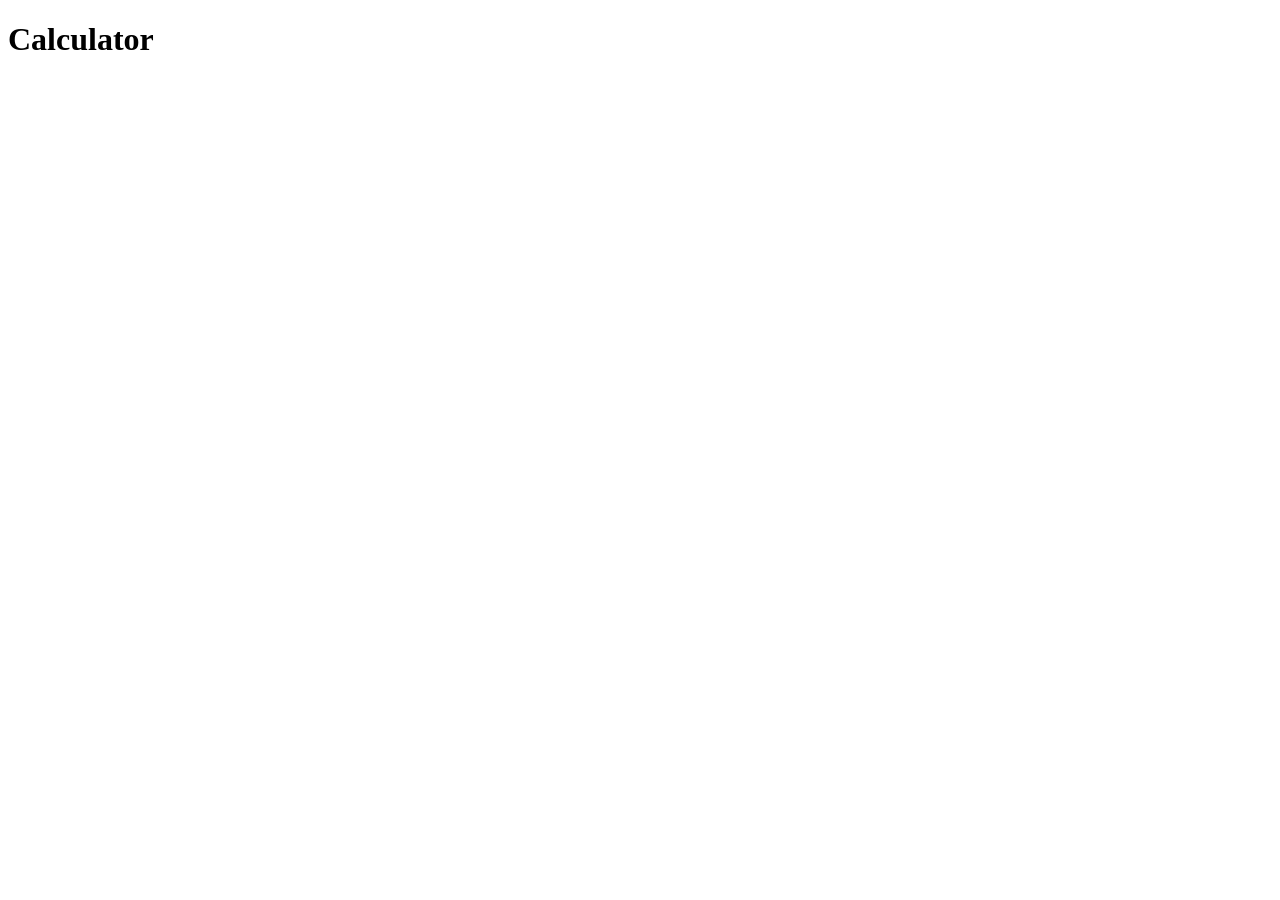
==== index.html @ 005b5aa7 "test" ====
<!DOCTYPE html>
<html lang="en">
<head>
  <meta charset="UTF-8">
  <title>Calculator</title>
  <link rel="stylesheet" href="style.css">
</head>
<body>
  <h1>Calculator</h1>
  <div id="output"></div>
  <div id="clear" class="box"></div>

  <script src="main.js"></script>
</body>
</html>
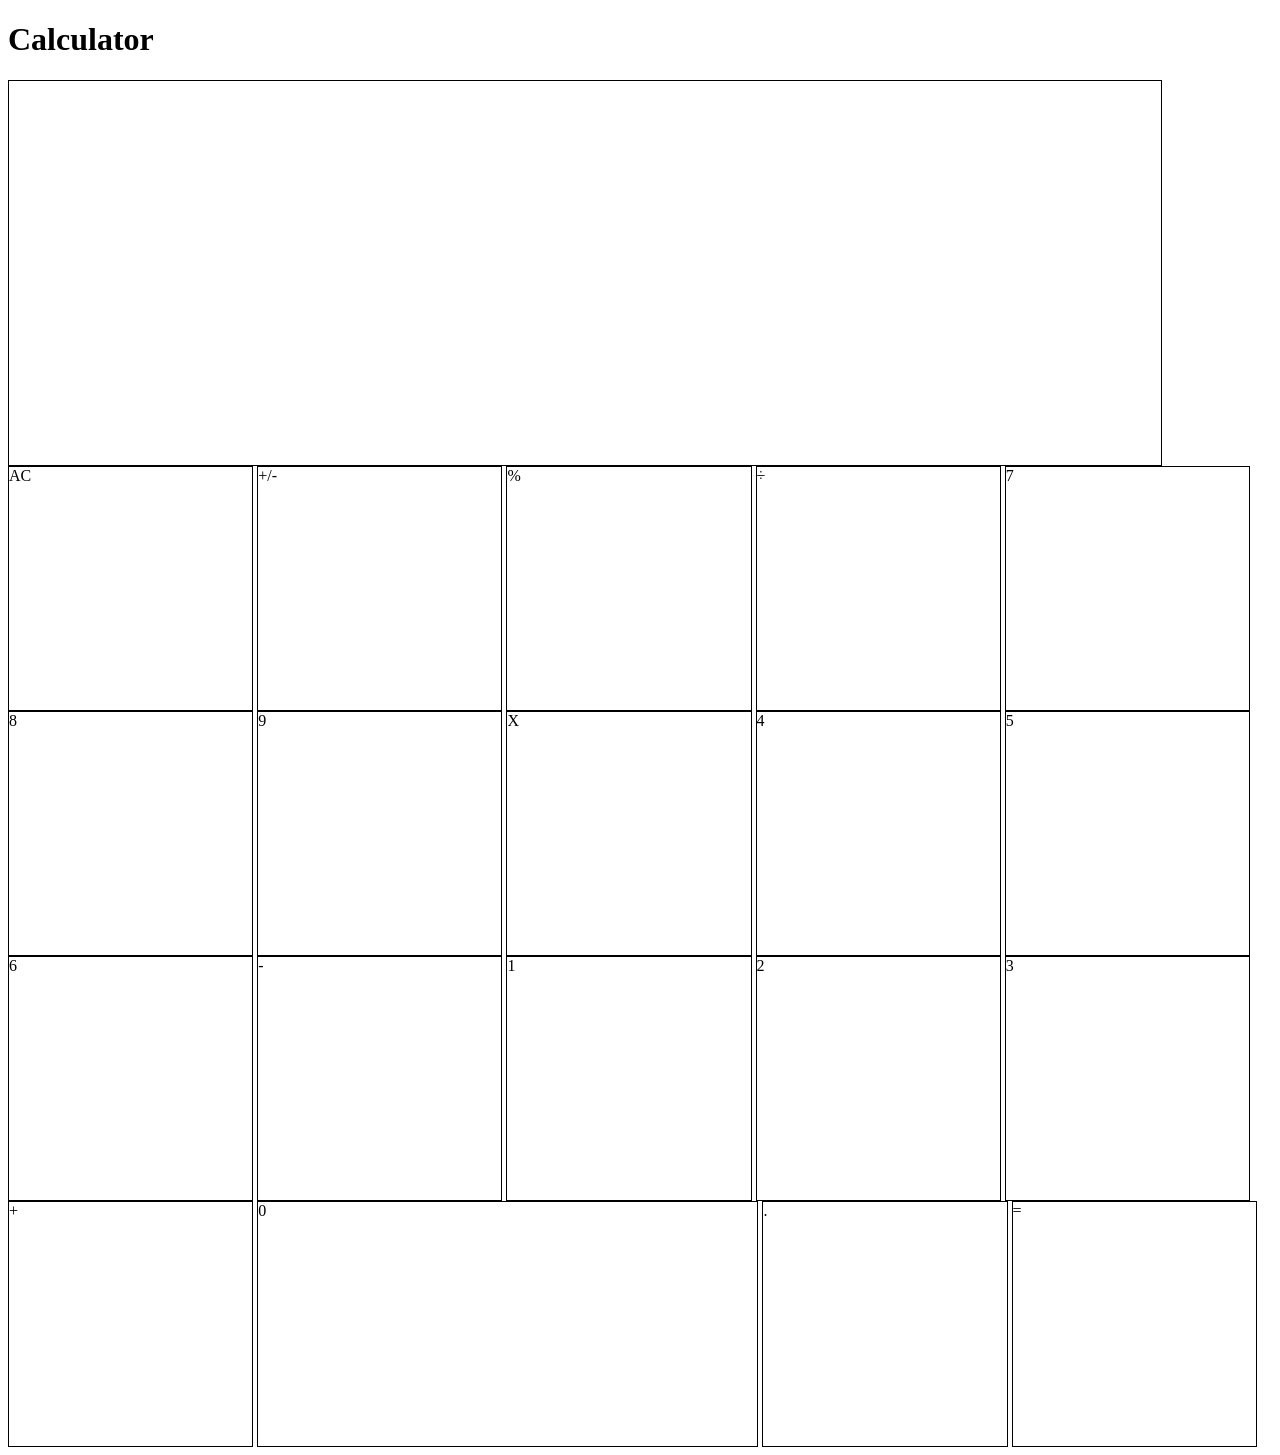
==== commit 6971467b: "update master branch" ====
--- a/index.html
+++ b/index.html
@@ -8,7 +8,25 @@
 <body>
   <h1>Calculator</h1>
   <div id="output"></div>
-  <div id="clear" class="box"></div>
+  <div id="clear" class="box">AC</div>
+  <div id="plusMinus" class="box">+/-</div>
+  <div id="percent" class="box">%</div>
+  <div id="divide" class="box"><font face="Symbol">&#247;</font></div>
+  <div id="seven" class="box">7</div>
+  <div id="eight" class="box">8</div>
+  <div id="nine" class="box">9</div>
+  <div id="multiply" class="box">X</div>
+  <div id="four" class="box">4</div>
+  <div id="five" class="box">5</div>
+  <div id="six" class="box">6</div>
+  <div id="minus" class="box">-</div>
+  <div id="one" class="box">1</div>
+  <div id="two" class="box">2</div>
+  <div id="three" class="box">3</div>
+  <div id="plus" class="box">+</div>
+  <div id="zero" class="bigBox">0</div>
+  <div id="decimal" class="box">.</div>
+  <div id="equals" class="box">=</div>
 
   <script src="main.js"></script>
 </body>
--- a/style.css
+++ b/style.css
@@ -0,0 +1,19 @@
+#output {
+  border: 1px solid black;
+  height: 30vw;
+  width: 90vw;
+}
+
+.box {
+  border: 1px solid black;
+  height: 19vw;
+  width: 19vw;
+  display: inline-block;
+}
+
+.bigBox {
+  border: 1px solid black;
+  height: 19vw;
+  width: 39vw;
+  display: inline-block;
+}
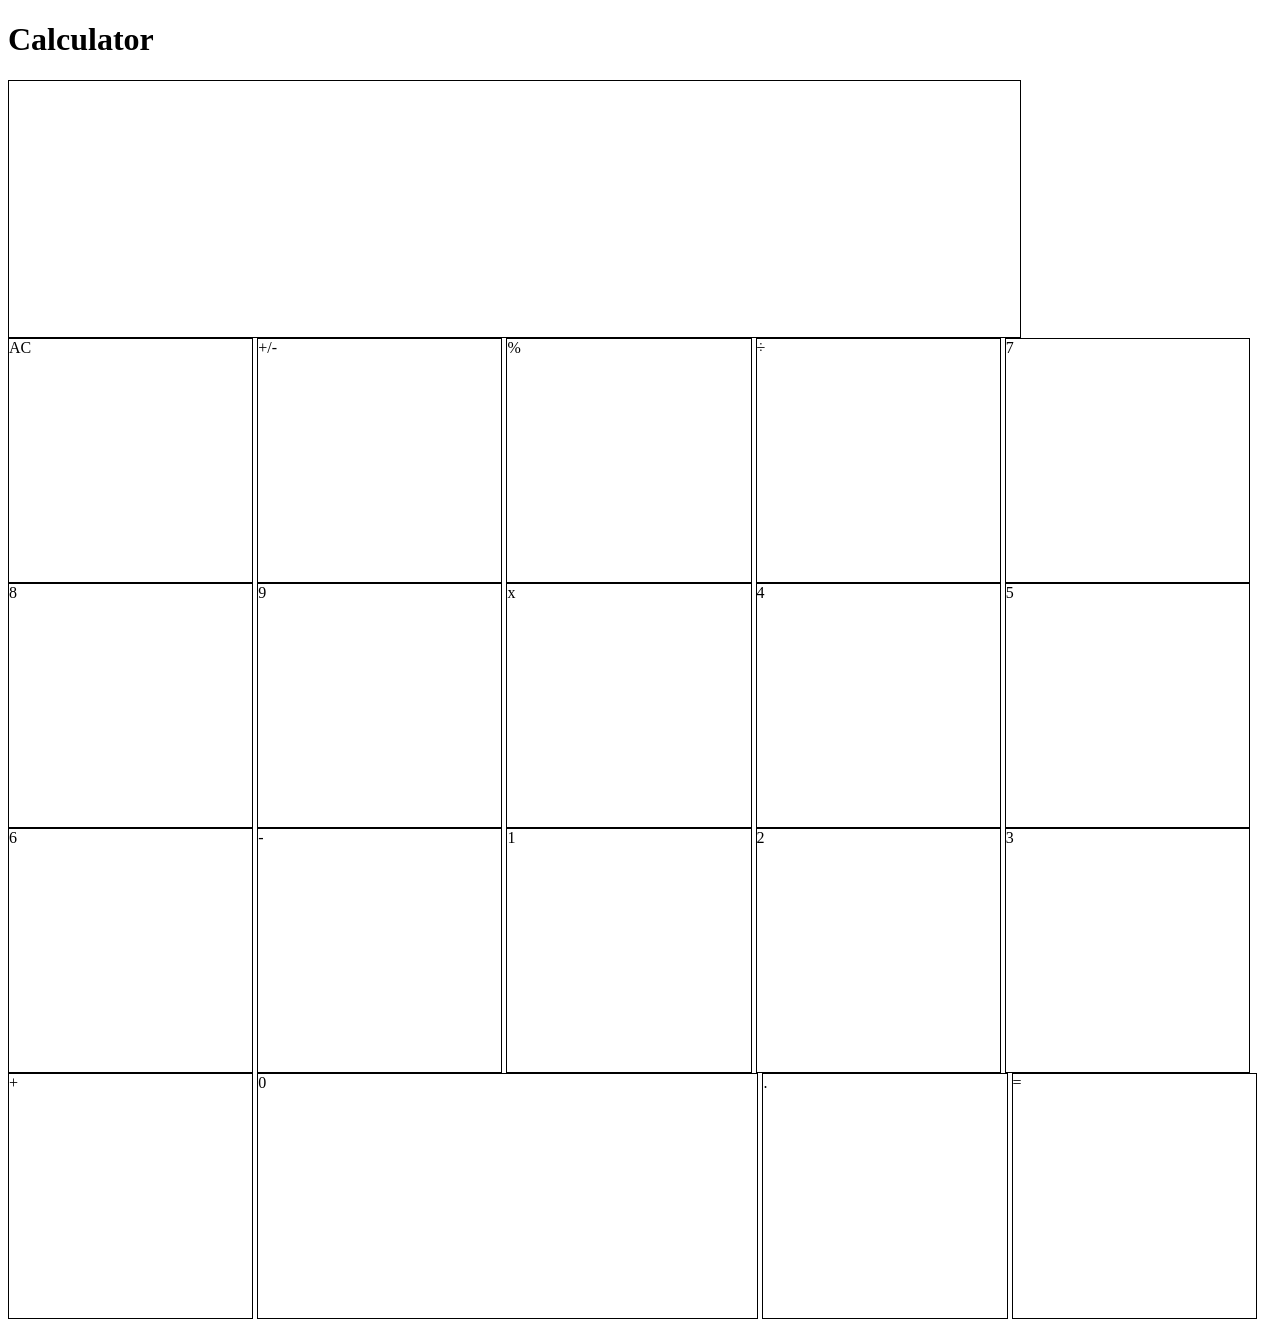
==== commit df87bf5c: "add addition functionality" ====
--- a/index.html
+++ b/index.html
@@ -4,29 +4,31 @@
   <meta charset="UTF-8">
   <title>Calculator</title>
   <link rel="stylesheet" href="style.css">
+  <script src="//code.jquery.com/jquery-1.11.3.min.js"></script>
+
 </head>
 <body>
   <h1>Calculator</h1>
-  <div id="output"></div>
-  <div id="clear" class="box">AC</div>
-  <div id="plusMinus" class="box">+/-</div>
-  <div id="percent" class="box">%</div>
-  <div id="divide" class="box"><font face="Symbol">&#247;</font></div>
-  <div id="seven" class="box">7</div>
-  <div id="eight" class="box">8</div>
-  <div id="nine" class="box">9</div>
-  <div id="multiply" class="box">X</div>
-  <div id="four" class="box">4</div>
-  <div id="five" class="box">5</div>
-  <div id="six" class="box">6</div>
-  <div id="minus" class="box">-</div>
-  <div id="one" class="box">1</div>
-  <div id="two" class="box">2</div>
-  <div id="three" class="box">3</div>
-  <div id="plus" class="box">+</div>
-  <div id="zero" class="bigBox">0</div>
-  <div id="decimal" class="box">.</div>
-  <div id="equals" class="box">=</div>
+  <div class="output"></div>
+  <div class="box">AC</div>
+  <div class="box">+/-</div>
+  <div class="box">%</div>
+  <div class="box">÷</div>
+  <div class="box">7</div>
+  <div class="box">8</div>
+  <div class="box">9</div>
+  <div class="box">x</div>
+  <div class="box">4</div>
+  <div class="box">5</div>
+  <div class="box">6</div>
+  <div class="box">-</div>
+  <div class="box">1</div>
+  <div class="box">2</div>
+  <div class="box">3</div>
+  <div class="box">+</div>
+  <div class="box big">0</div>
+  <div class="box">.</div>
+  <div class="box">=</div>
 
   <script src="main.js"></script>
 </body>
--- a/style.css
+++ b/style.css
@@ -1,7 +1,7 @@
-#output {
+.output {
   border: 1px solid black;
-  height: 30vw;
-  width: 90vw;
+  height: 20vw;
+  width: 79vw;
 }
 
 .box {
@@ -11,7 +11,7 @@
   display: inline-block;
 }
 
-.bigBox {
+.big {
   border: 1px solid black;
   height: 19vw;
   width: 39vw;
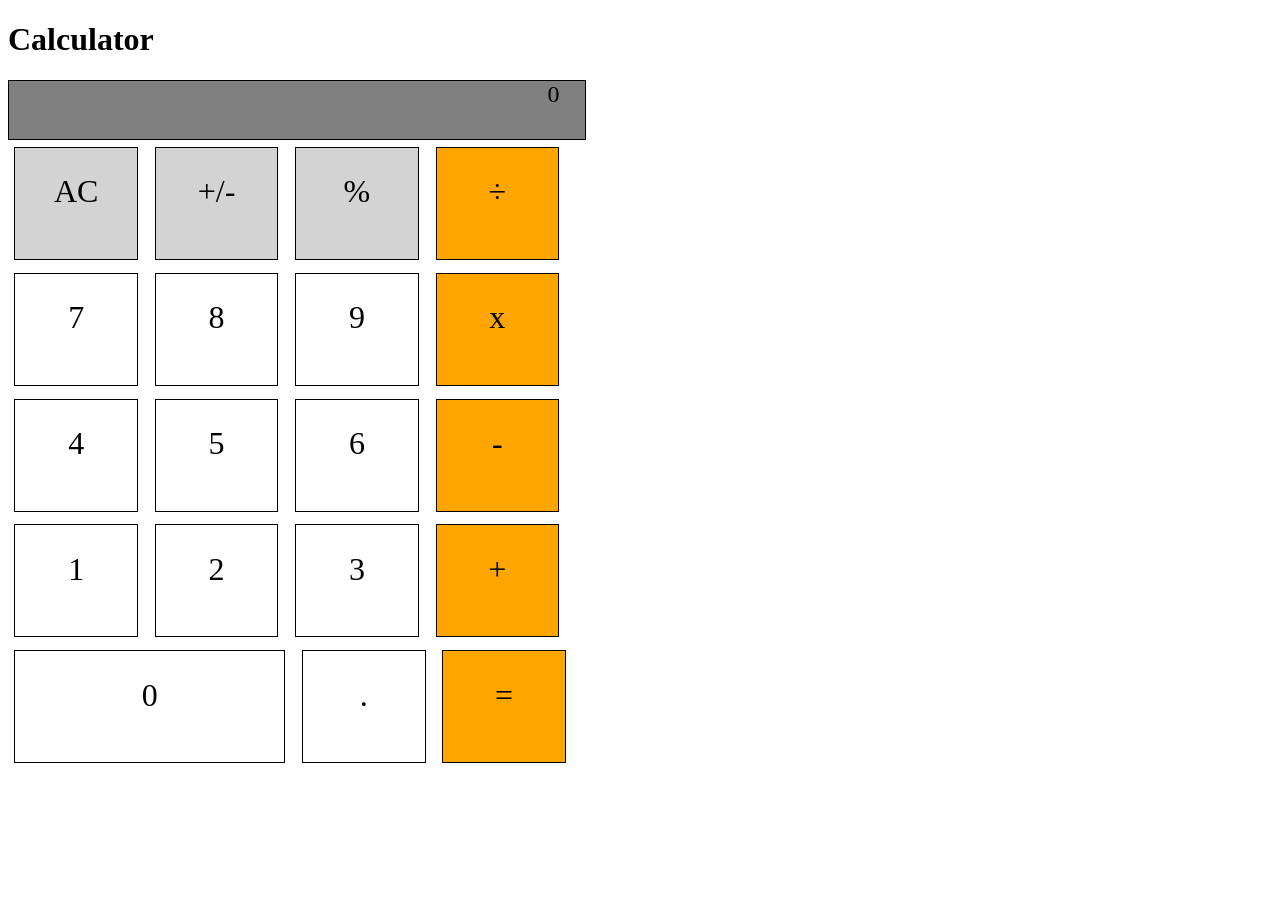
==== commit 17b99f5e: "add styling to look more like mac calculator and fix sizing issues" ====
--- a/index.html
+++ b/index.html
@@ -9,26 +9,29 @@
 </head>
 <body>
   <h1>Calculator</h1>
-  <div class="output"></div>
-  <div class="box">AC</div>
-  <div class="box">+/-</div>
-  <div class="box">%</div>
-  <div class="box">÷</div>
-  <div class="box">7</div>
-  <div class="box">8</div>
-  <div class="box">9</div>
-  <div class="box">x</div>
-  <div class="box">4</div>
-  <div class="box">5</div>
-  <div class="box">6</div>
-  <div class="box">-</div>
-  <div class="box">1</div>
-  <div class="box">2</div>
-  <div class="box">3</div>
-  <div class="box">+</div>
-  <div class="box big">0</div>
-  <div class="box">.</div>
-  <div class="box">=</div>
+  <div class="container">
+    <div class="output"></div>
+    <div class="box top">AC</div>
+    <div class="box top">+/-</div>
+    <div class="box top">%</div>
+    <div class="box operand">÷</div>
+    <div class="box">7</div>
+    <div class="box">8</div>
+    <div class="box">9</div>
+    <div class="box operand">x</div>
+    <div class="box">4</div>
+    <div class="box">5</div>
+    <div class="box">6</div>
+    <div class="box operand">-</div>
+    <div class="box">1</div>
+    <div class="box">2</div>
+    <div class="box">3</div>
+    <div class="box operand">+</div>
+    <div class="box big">0</div>
+    <div class="box">.</div>
+    <div class="box operand">=</div>
+
+  </div>
 
   <script src="main.js"></script>
 </body>
--- a/style.css
+++ b/style.css
@@ -1,19 +1,37 @@
 .output {
   border: 1px solid black;
-  height: 20vw;
-  width: 79vw;
+  height: 13%;
+  width: 86%;
+  text-align: right;
+  font-size: 150%;
+  padding-right: 4%;
+  background-color: gray;
+}
+
+.container {
+  height: 50vh;
+  width: 50vw;
 }
 
 .box {
   border: 1px solid black;
-  height: 19vw;
-  width: 19vw;
+  height: 19%;
+  width: 19%;
   display: inline-block;
+  text-align: center;
+  font-size: 200%;
+  padding-top: 4%;
+  margin: 1%;
 }
 
 .big {
-  border: 1px solid black;
-  height: 19vw;
-  width: 39vw;
-  display: inline-block;
+  width: 42%;
 }
+
+.operand {
+  background-color: orange;
+}
+
+.top {
+  background-color: lightgray;
+}
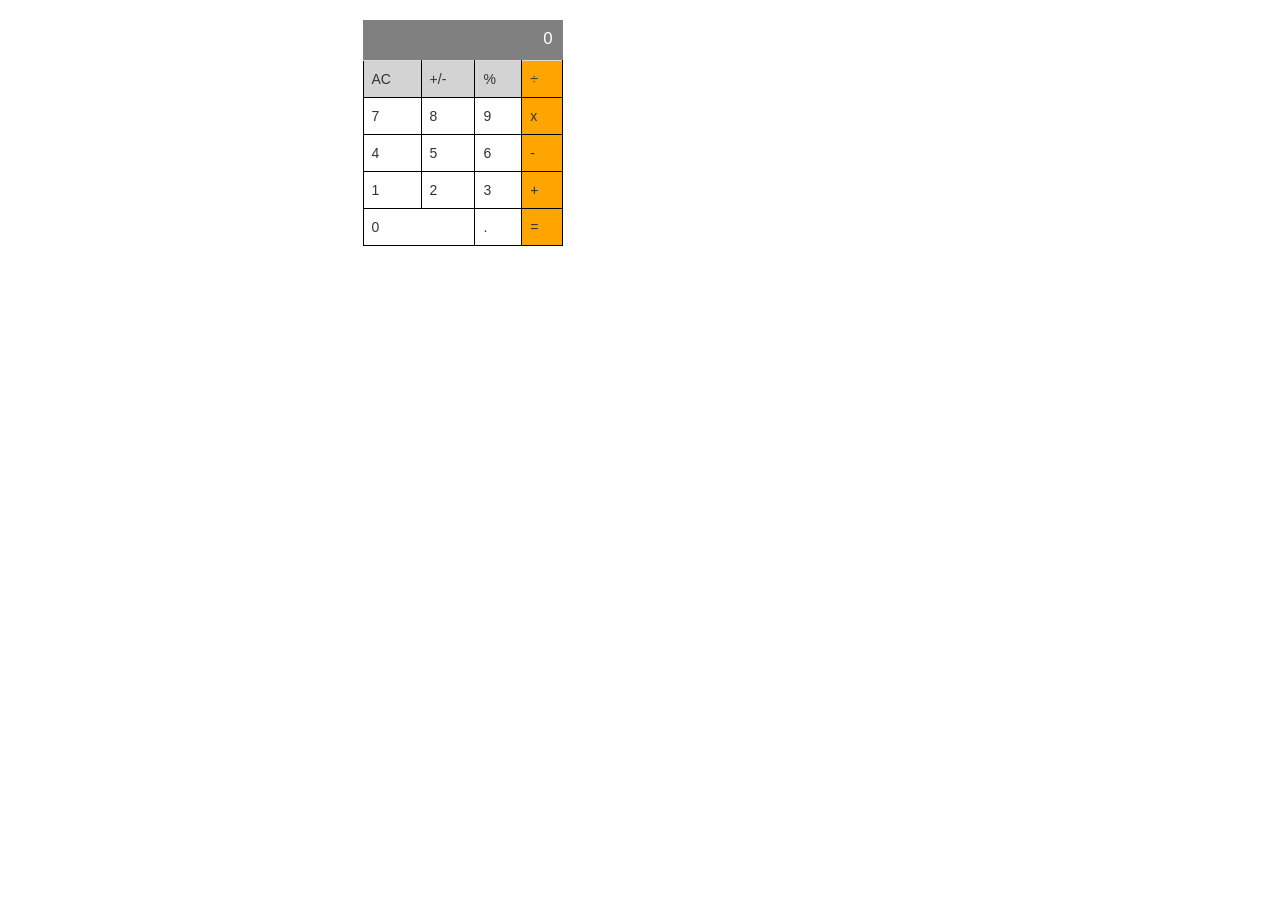
==== commit 7c3d4841: "initial second try commit" ====
--- a/index.html
+++ b/index.html
@@ -2,37 +2,64 @@
 <html lang="en">
 <head>
   <meta charset="UTF-8">
-  <title>Calculator</title>
+  <title>Calculator 2</title>
+  <link rel="stylesheet" href="https://maxcdn.bootstrapcdn.com/bootstrap/3.3.5/css/bootstrap.min.css" integrity="sha512-dTfge/zgoMYpP7QbHy4gWMEGsbsdZeCXz7irItjcC3sPUFtf0kuFbDz/ixG7ArTxmDjLXDmezHubeNikyKGVyQ==" crossorigin="anonymous">
   <link rel="stylesheet" href="style.css">
-  <script src="//code.jquery.com/jquery-1.11.3.min.js"></script>
-
 </head>
 <body>
-  <h1>Calculator</h1>
+
   <div class="container">
-    <div class="output"></div>
-    <div class="box top">AC</div>
-    <div class="box top">+/-</div>
-    <div class="box top">%</div>
-    <div class="box operand">÷</div>
-    <div class="box">7</div>
-    <div class="box">8</div>
-    <div class="box">9</div>
-    <div class="box operand">x</div>
-    <div class="box">4</div>
-    <div class="box">5</div>
-    <div class="box">6</div>
-    <div class="box operand">-</div>
-    <div class="box">1</div>
-    <div class="box">2</div>
-    <div class="box">3</div>
-    <div class="box operand">+</div>
-    <div class="box big">0</div>
-    <div class="box">.</div>
-    <div class="box operand">=</div>
+    <div class="row">
+      <div class="col-xs-6 col-xs-offset-3">
+        <div class="row">
 
+          <div class="col-xs-12 displayBackground">
+            <div class="calcContainer">
+              <h1 id="display">0</h1>
+              <div class="table-responsive">
+                <table class="table">
+                  <tr class='lightGray'>
+                    <td>AC</td>
+                    <td>+/-</td>
+                    <td>%</td>
+                    <td>÷</td>
+                  </tr>
+                  <tr>
+                    <td>7</td>
+                    <td>8</td>
+                    <td>9</td>
+                    <td>x</td>
+                  </tr>
+                  <tr>
+                    <td>4</td>
+                    <td>5</td>
+                    <td>6</td>
+                    <td>-</td>
+                  </tr>
+                  <tr>
+                    <td>1</td>
+                    <td>2</td>
+                    <td>3</td>
+                    <td>+</td>
+                  </tr>
+                  <tr>
+                    <td colspan="2">0</td>
+                    <td>.</td>
+                    <td>=</td>
+                  </tr>
+                </table>
+              </div>
+            </div>
+
+        </div>
+      </div>
+      </div>
+    </div>
+    </div>
   </div>
 
+  <script src="https://code.jquery.com/jquery-2.1.4.min.js"></script>
+  <script src="https://maxcdn.bootstrapcdn.com/bootstrap/3.3.5/js/bootstrap.min.js" integrity="sha512-K1qjQ+NcF2TYO/eI3M6v8EiNYZfA95pQumfvcVrTHtwQVDG+aHRqLi/ETn2uB+1JqwYqVG3LIvdm9lj6imS/pQ==" crossorigin="anonymous"></script>
   <script src="main.js"></script>
 </body>
 </html>
--- a/style.css
+++ b/style.css
@@ -1,37 +1,28 @@
-.output {
-  border: 1px solid black;
-  height: 13%;
-  width: 86%;
+#display {
   text-align: right;
-  font-size: 150%;
-  padding-right: 4%;
-  background-color: gray;
+  background-color: grey;
+  color: white;
+  margin-bottom: 0;
+  font-size: 120%;
+  padding: 10px 10px;
+  height: 40px;
 }
 
-.container {
-  height: 50vh;
-  width: 50vw;
+.calcContainer {
+  height: 500px;
+  width: 200px;
+  /*position: relative;*/
+  /*border: 1px solid black;*/
 }
 
-.box {
+td {
   border: 1px solid black;
-  height: 19%;
-  width: 19%;
-  display: inline-block;
-  text-align: center;
-  font-size: 200%;
-  padding-top: 4%;
-  margin: 1%;
 }
 
-.big {
-  width: 42%;
+.lightGray {
+  background-color: lightgrey;
 }
 
-.operand {
+tr>td:last-child {
   background-color: orange;
 }
-
-.top {
-  background-color: lightgray;
-}
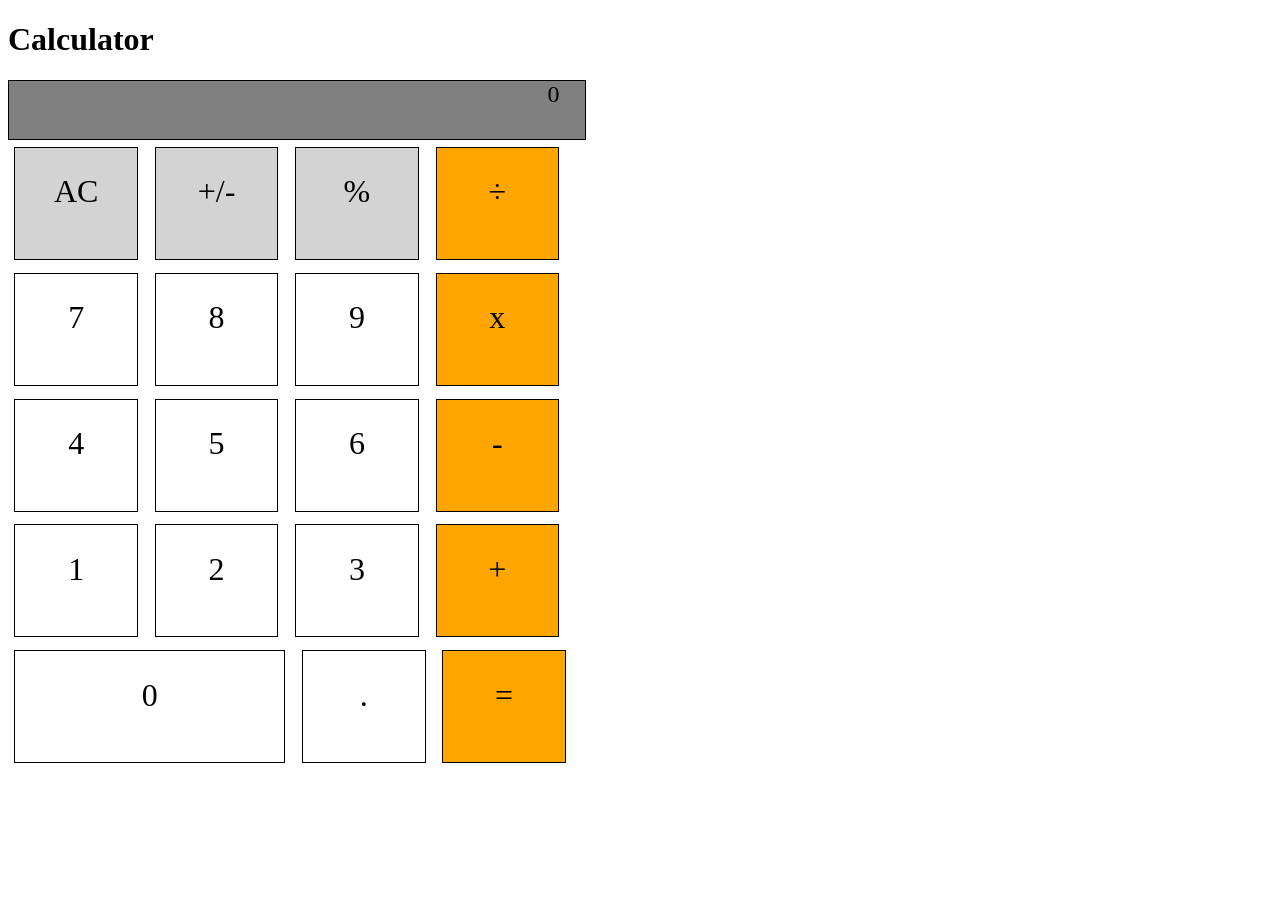
==== commit c8ba704a: "Merge branch 'master' of github.com:patrickshaughnessy/Calculator" ====
--- a/index.html
+++ b/index.html
@@ -2,64 +2,37 @@
 <html lang="en">
 <head>
   <meta charset="UTF-8">
-  <title>Calculator 2</title>
-  <link rel="stylesheet" href="https://maxcdn.bootstrapcdn.com/bootstrap/3.3.5/css/bootstrap.min.css" integrity="sha512-dTfge/zgoMYpP7QbHy4gWMEGsbsdZeCXz7irItjcC3sPUFtf0kuFbDz/ixG7ArTxmDjLXDmezHubeNikyKGVyQ==" crossorigin="anonymous">
+  <title>Calculator</title>
   <link rel="stylesheet" href="style.css">
+  <script src="//code.jquery.com/jquery-1.11.3.min.js"></script>
+
 </head>
 <body>
+  <h1>Calculator</h1>
+  <div class="container">
+    <div class="output"></div>
+    <div class="box top">AC</div>
+    <div class="box top">+/-</div>
+    <div class="box top">%</div>
+    <div class="box operand">÷</div>
+    <div class="box">7</div>
+    <div class="box">8</div>
+    <div class="box">9</div>
+    <div class="box operand">x</div>
+    <div class="box">4</div>
+    <div class="box">5</div>
+    <div class="box">6</div>
+    <div class="box operand">-</div>
+    <div class="box">1</div>
+    <div class="box">2</div>
+    <div class="box">3</div>
+    <div class="box operand">+</div>
+    <div class="box big">0</div>
+    <div class="box">.</div>
+    <div class="box operand">=</div>
 
-  <div class="container">
-    <div class="row">
-      <div class="col-xs-6 col-xs-offset-3">
-        <div class="row">
-
-          <div class="col-xs-12 displayBackground">
-            <div class="calcContainer">
-              <h1 id="display">0</h1>
-              <div class="table-responsive">
-                <table class="table">
-                  <tr class='lightGray'>
-                    <td>AC</td>
-                    <td>+/-</td>
-                    <td>%</td>
-                    <td>÷</td>
-                  </tr>
-                  <tr>
-                    <td>7</td>
-                    <td>8</td>
-                    <td>9</td>
-                    <td>x</td>
-                  </tr>
-                  <tr>
-                    <td>4</td>
-                    <td>5</td>
-                    <td>6</td>
-                    <td>-</td>
-                  </tr>
-                  <tr>
-                    <td>1</td>
-                    <td>2</td>
-                    <td>3</td>
-                    <td>+</td>
-                  </tr>
-                  <tr>
-                    <td colspan="2">0</td>
-                    <td>.</td>
-                    <td>=</td>
-                  </tr>
-                </table>
-              </div>
-            </div>
-
-        </div>
-      </div>
-      </div>
-    </div>
-    </div>
   </div>
 
-  <script src="https://code.jquery.com/jquery-2.1.4.min.js"></script>
-  <script src="https://maxcdn.bootstrapcdn.com/bootstrap/3.3.5/js/bootstrap.min.js" integrity="sha512-K1qjQ+NcF2TYO/eI3M6v8EiNYZfA95pQumfvcVrTHtwQVDG+aHRqLi/ETn2uB+1JqwYqVG3LIvdm9lj6imS/pQ==" crossorigin="anonymous"></script>
   <script src="main.js"></script>
 </body>
 </html>
--- a/style.css
+++ b/style.css
@@ -1,28 +1,37 @@
-#display {
+.output {
+  border: 1px solid black;
+  height: 13%;
+  width: 86%;
   text-align: right;
-  background-color: grey;
-  color: white;
-  margin-bottom: 0;
-  font-size: 120%;
-  padding: 10px 10px;
-  height: 40px;
+  font-size: 150%;
+  padding-right: 4%;
+  background-color: gray;
 }
 
-.calcContainer {
-  height: 500px;
-  width: 200px;
-  /*position: relative;*/
-  /*border: 1px solid black;*/
+.container {
+  height: 50vh;
+  width: 50vw;
 }
 
-td {
+.box {
   border: 1px solid black;
+  height: 19%;
+  width: 19%;
+  display: inline-block;
+  text-align: center;
+  font-size: 200%;
+  padding-top: 4%;
+  margin: 1%;
 }
 
-.lightGray {
-  background-color: lightgrey;
+.big {
+  width: 42%;
 }
 
-tr>td:last-child {
+.operand {
   background-color: orange;
 }
+
+.top {
+  background-color: lightgray;
+}
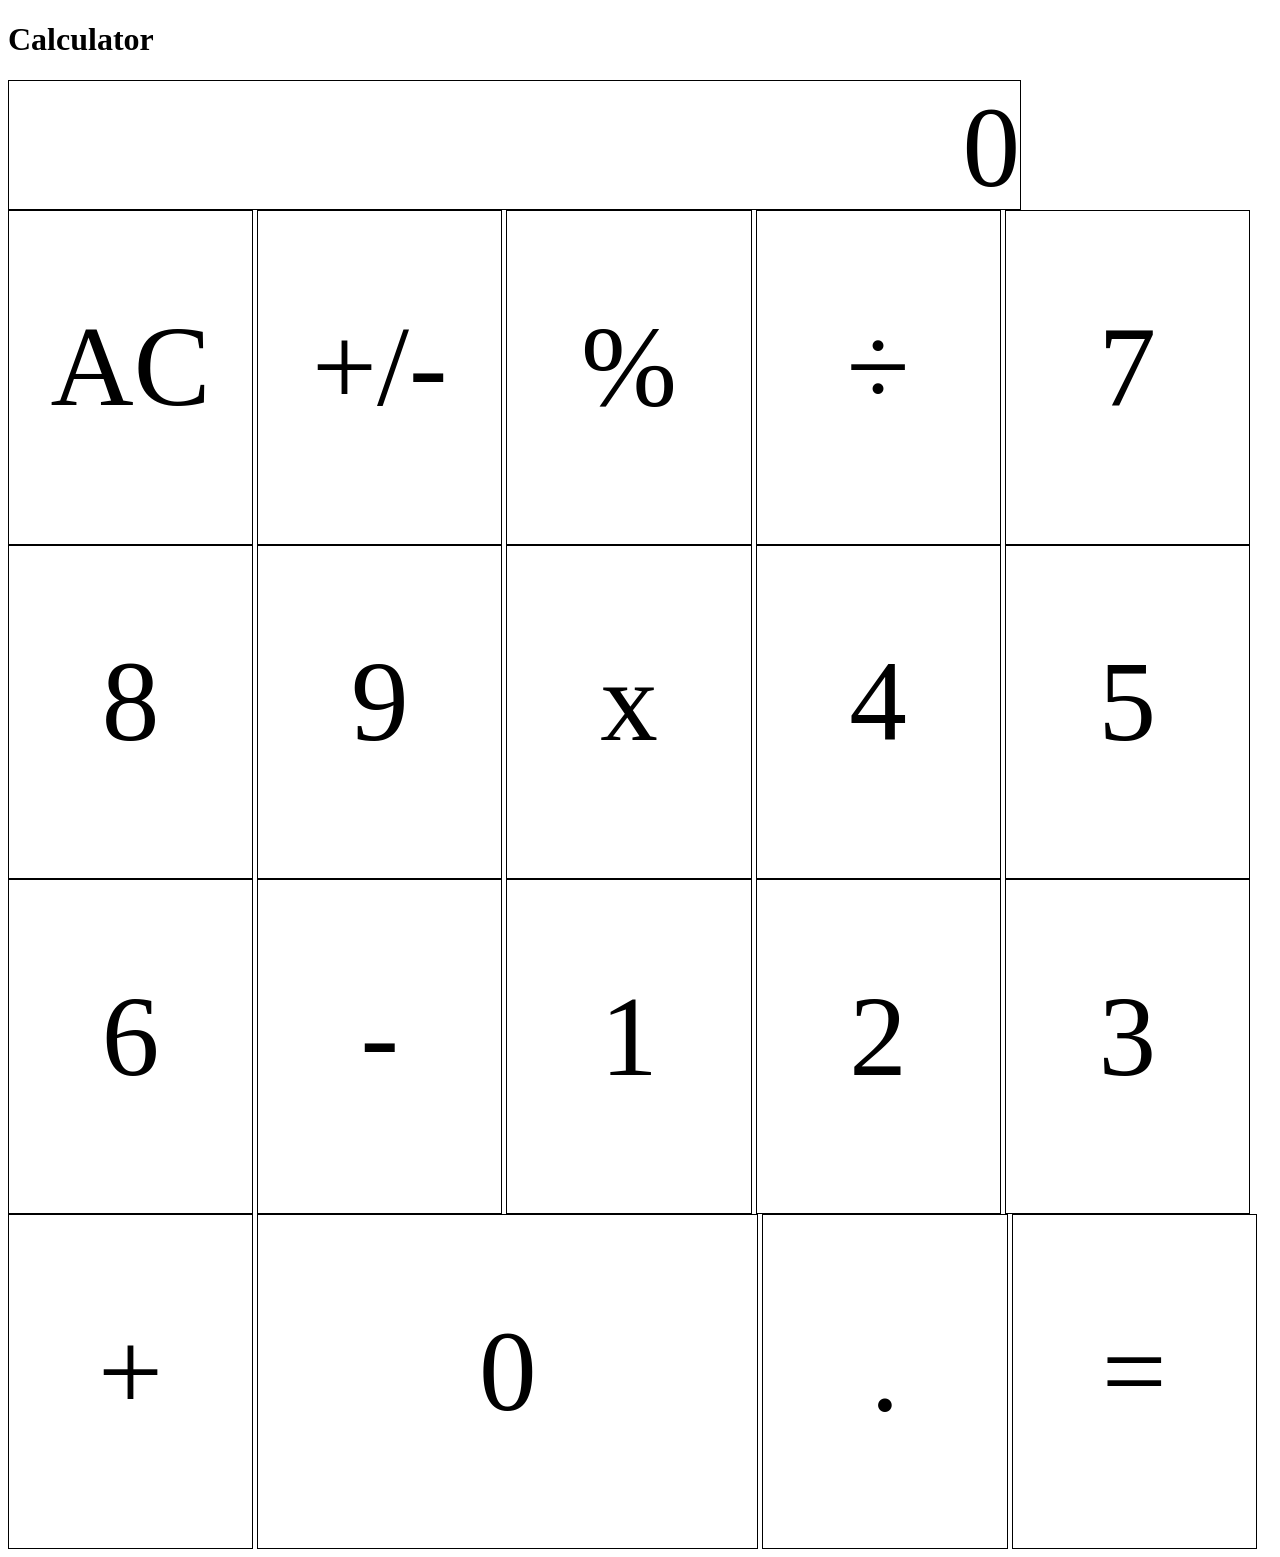
==== commit 3ab0d5a5: "Merge branch 'gh-pages' of github.com:patrickshaughnessy/Calculator into gh-pages" ====
--- a/index.html
+++ b/index.html
@@ -9,29 +9,26 @@
 </head>
 <body>
   <h1>Calculator</h1>
-  <div class="container">
-    <div class="output"></div>
-    <div class="box top">AC</div>
-    <div class="box top">+/-</div>
-    <div class="box top">%</div>
-    <div class="box operand">÷</div>
-    <div class="box">7</div>
-    <div class="box">8</div>
-    <div class="box">9</div>
-    <div class="box operand">x</div>
-    <div class="box">4</div>
-    <div class="box">5</div>
-    <div class="box">6</div>
-    <div class="box operand">-</div>
-    <div class="box">1</div>
-    <div class="box">2</div>
-    <div class="box">3</div>
-    <div class="box operand">+</div>
-    <div class="box big">0</div>
-    <div class="box">.</div>
-    <div class="box operand">=</div>
-
-  </div>
+  <div class="output"></div>
+  <div class="box">AC</div>
+  <div class="box">+/-</div>
+  <div class="box">%</div>
+  <div class="box">÷</div>
+  <div class="box">7</div>
+  <div class="box">8</div>
+  <div class="box">9</div>
+  <div class="box">x</div>
+  <div class="box">4</div>
+  <div class="box">5</div>
+  <div class="box">6</div>
+  <div class="box">-</div>
+  <div class="box">1</div>
+  <div class="box">2</div>
+  <div class="box">3</div>
+  <div class="box">+</div>
+  <div class="box big">0</div>
+  <div class="box">.</div>
+  <div class="box">=</div>
 
   <script src="main.js"></script>
 </body>
--- a/style.css
+++ b/style.css
@@ -1,37 +1,24 @@
 .output {
   border: 1px solid black;
-  height: 13%;
-  width: 86%;
+  height: 10vw;
+  width: 79vw;
   text-align: right;
-  font-size: 150%;
-  padding-right: 4%;
-  background-color: gray;
-}
-
-.container {
-  height: 50vh;
-  width: 50vw;
+  font-size: 9vw;
 }
 
 .box {
   border: 1px solid black;
-  height: 19%;
-  width: 19%;
+  height: 19vw;
+  width: 19vw;
   display: inline-block;
   text-align: center;
-  font-size: 200%;
-  padding-top: 4%;
-  margin: 1%;
+  font-size: 9vw;
+  padding-top: 7vw;
 }
 
 .big {
-  width: 42%;
+  border: 1px solid black;
+  height: 19vw;
+  width: 39vw;
+  display: inline-block;
 }
-
-.operand {
-  background-color: orange;
-}
-
-.top {
-  background-color: lightgray;
-}
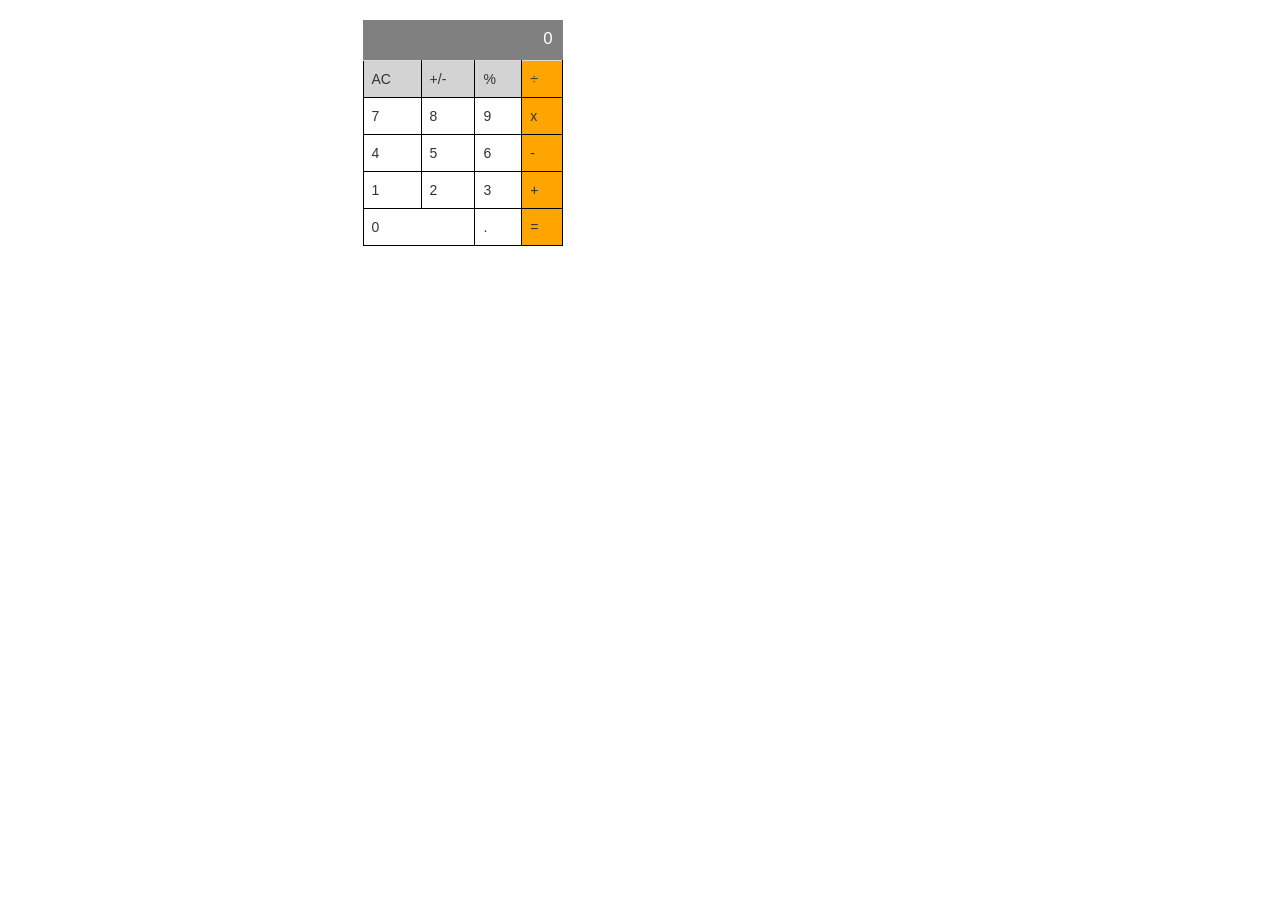
==== commit b53a3dc9: "change file names back to original" ====
--- a/index.html
+++ b/index.html
@@ -2,34 +2,64 @@
 <html lang="en">
 <head>
   <meta charset="UTF-8">
-  <title>Calculator</title>
+  <title>Calculator 2</title>
+  <link rel="stylesheet" href="https://maxcdn.bootstrapcdn.com/bootstrap/3.3.5/css/bootstrap.min.css" integrity="sha512-dTfge/zgoMYpP7QbHy4gWMEGsbsdZeCXz7irItjcC3sPUFtf0kuFbDz/ixG7ArTxmDjLXDmezHubeNikyKGVyQ==" crossorigin="anonymous">
   <link rel="stylesheet" href="style.css">
-  <script src="//code.jquery.com/jquery-1.11.3.min.js"></script>
-
 </head>
 <body>
-  <h1>Calculator</h1>
-  <div class="output"></div>
-  <div class="box">AC</div>
-  <div class="box">+/-</div>
-  <div class="box">%</div>
-  <div class="box">÷</div>
-  <div class="box">7</div>
-  <div class="box">8</div>
-  <div class="box">9</div>
-  <div class="box">x</div>
-  <div class="box">4</div>
-  <div class="box">5</div>
-  <div class="box">6</div>
-  <div class="box">-</div>
-  <div class="box">1</div>
-  <div class="box">2</div>
-  <div class="box">3</div>
-  <div class="box">+</div>
-  <div class="box big">0</div>
-  <div class="box">.</div>
-  <div class="box">=</div>
 
+  <div class="container">
+    <div class="row">
+      <div class="col-xs-6 col-xs-offset-3">
+        <div class="row">
+
+          <div class="col-xs-12 displayBackground">
+            <div class="calcContainer">
+              <h1 id="display">0</h1>
+              <div class="table-responsive">
+                <table class="table">
+                  <tr class='lightGray'>
+                    <td>AC</td>
+                    <td>+/-</td>
+                    <td>%</td>
+                    <td>÷</td>
+                  </tr>
+                  <tr>
+                    <td>7</td>
+                    <td>8</td>
+                    <td>9</td>
+                    <td>x</td>
+                  </tr>
+                  <tr>
+                    <td>4</td>
+                    <td>5</td>
+                    <td>6</td>
+                    <td>-</td>
+                  </tr>
+                  <tr>
+                    <td>1</td>
+                    <td>2</td>
+                    <td>3</td>
+                    <td>+</td>
+                  </tr>
+                  <tr>
+                    <td colspan="2">0</td>
+                    <td>.</td>
+                    <td>=</td>
+                  </tr>
+                </table>
+              </div>
+            </div>
+
+        </div>
+      </div>
+      </div>
+    </div>
+    </div>
+  </div>
+
+  <script src="https://code.jquery.com/jquery-2.1.4.min.js"></script>
+  <script src="https://maxcdn.bootstrapcdn.com/bootstrap/3.3.5/js/bootstrap.min.js" integrity="sha512-K1qjQ+NcF2TYO/eI3M6v8EiNYZfA95pQumfvcVrTHtwQVDG+aHRqLi/ETn2uB+1JqwYqVG3LIvdm9lj6imS/pQ==" crossorigin="anonymous"></script>
   <script src="main.js"></script>
 </body>
 </html>
--- a/style.css
+++ b/style.css
@@ -1,24 +1,28 @@
-.output {
-  border: 1px solid black;
-  height: 10vw;
-  width: 79vw;
+#display {
   text-align: right;
-  font-size: 9vw;
+  background-color: grey;
+  color: white;
+  margin-bottom: 0;
+  font-size: 120%;
+  padding: 10px 10px;
+  height: 40px;
 }
 
-.box {
-  border: 1px solid black;
-  height: 19vw;
-  width: 19vw;
-  display: inline-block;
-  text-align: center;
-  font-size: 9vw;
-  padding-top: 7vw;
+.calcContainer {
+  height: 500px;
+  width: 200px;
+  /*position: relative;*/
+  /*border: 1px solid black;*/
 }
 
-.big {
+td {
   border: 1px solid black;
-  height: 19vw;
-  width: 39vw;
-  display: inline-block;
 }
+
+.lightGray {
+  background-color: lightgrey;
+}
+
+tr>td:last-child {
+  background-color: orange;
+}
